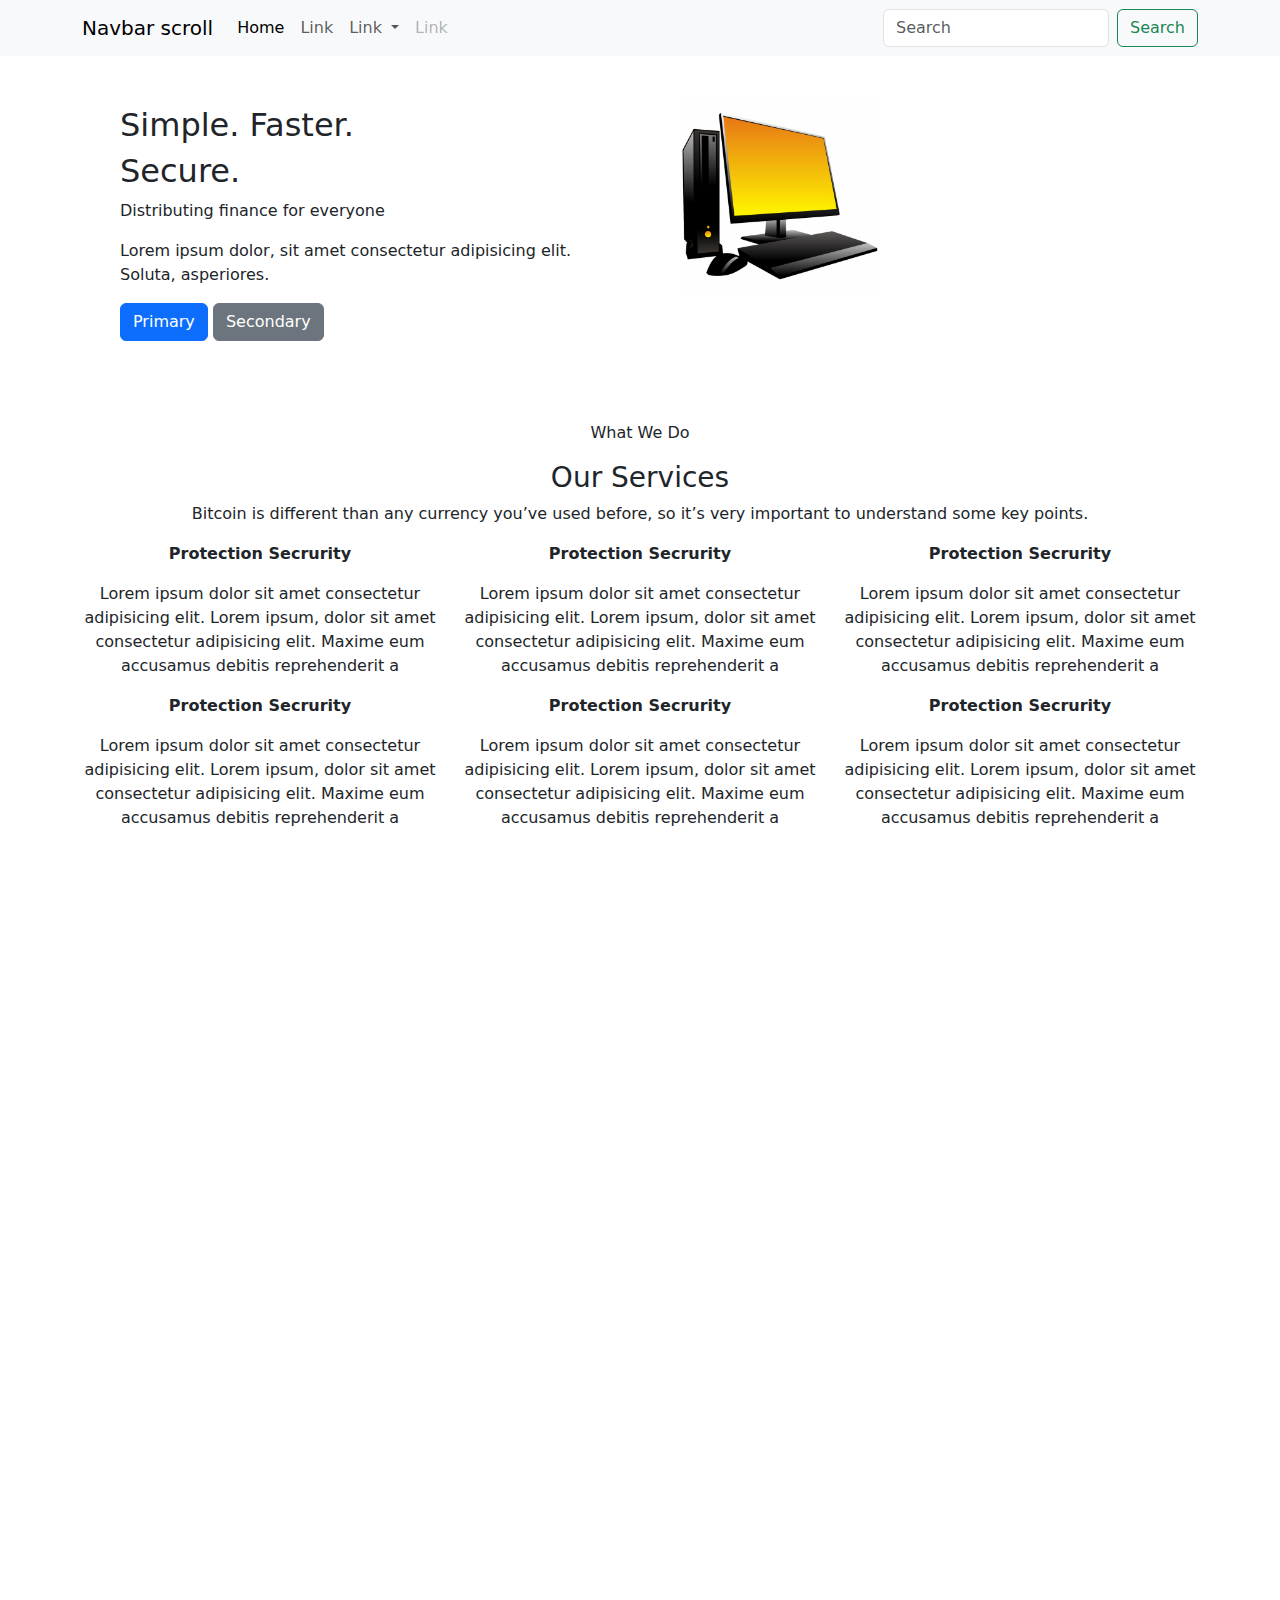
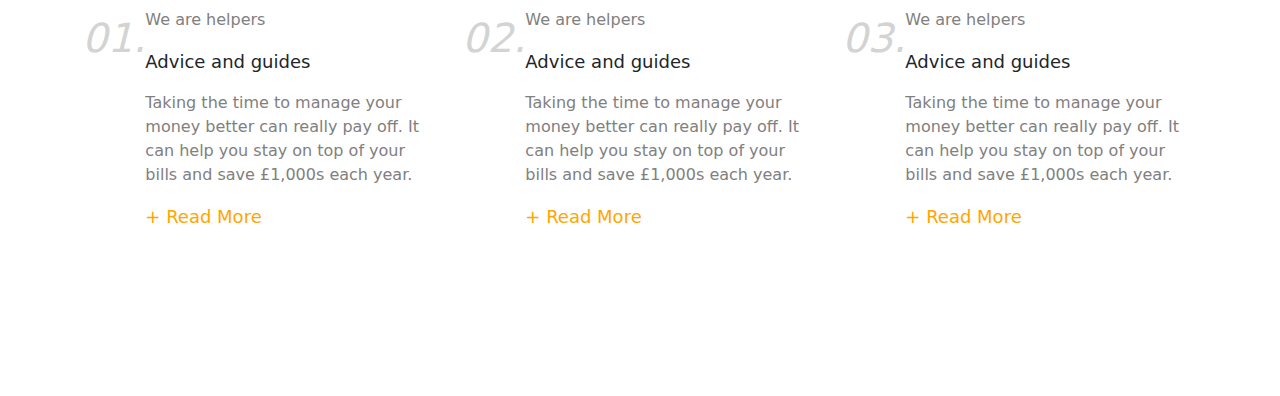
==== index.html @ 02c8ffa3 "FIrst Commit" ====
<!DOCTYPE html>
<html lang="en">
<head>
    <meta charset="UTF-8">
    <meta name="viewport" content="width=device-width, initial-scale=1.0">
    <title>Document</title>
    <link rel="stylesheet" href="css/bootstrap/css/bootstrap.css">

    <link rel="stylesheet" href="https://cdnjs.cloudflare.com/ajax/libs/font-awesome/6.4.0/css/all.min.css" integrity="sha512-iecdLmaskl7CVkqkXNQ/ZH/XLlvWZOJyj7Yy7tcenmpD1ypASozpmT/E0iPtmFIB46ZmdtAc9eNBvH0H/ZpiBw==" crossorigin="anonymous" referrerpolicy="no-referrer" />

    <link rel="stylesheet" href="css/style.css">
</head>
<body>
    <div>
        <nav class="navbar sticky-top navbar-expand-lg bg-body-tertiary">
            <div class="container">
              <a class="navbar-brand" href="#">Navbar scroll</a>
              <button class="navbar-toggler" type="button" data-bs-toggle="collapse" data-bs-target="#navbarScroll" aria-controls="navbarScroll" aria-expanded="false" aria-label="Toggle navigation">
                <span class="navbar-toggler-icon"></span>
              </button>
              <div class="collapse navbar-collapse" id="navbarScroll">
                <ul class="navbar-nav me-auto my-2 my-lg-0 navbar-nav-scroll" style="--bs-scroll-height: 100px;">
                  <li class="nav-item">
                    <a class="nav-link active" aria-current="page" href="#">Home</a>
                  </li>
                  <li class="nav-item">
                    <a class="nav-link" href="#">Link</a>
                  </li>
                  <li class="nav-item dropdown">
                    <a class="nav-link dropdown-toggle" href="#" role="button" data-bs-toggle="dropdown" aria-expanded="false">
                      Link
                    </a>
                    <ul class="dropdown-menu">
                      <li><a class="dropdown-item" href="#">Action</a></li>
                      <li><a class="dropdown-item" href="#">Another action</a></li>
                      <li><hr class="dropdown-divider"></li>
                      <li><a class="dropdown-item" href="#">Something else here</a></li>
                    </ul>
                  </li>
                  <li class="nav-item">
                    <a class="nav-link disabled">Link</a>
                  </li>
                </ul>
                <form class="d-flex" role="search">
                  <input class="form-control me-2" type="search" placeholder="Search" aria-label="Search">
                  <button class="btn btn-outline-success" type="submit">Search</button>
                </form>
              </div>
            </div>
          </nav>
    </div>
    <div class="container" style="margin-bottom: 30px;">
        <div class="row justify-content-center" >
            <div class="col-md-6" style="padding: 50px;">
                <h2>Simple. Faster.</h2>
                <h2>Secure.</h2>
                <p>Distributing finance for everyone</p>
                <p>Lorem ipsum dolor, sit amet consectetur adipisicing elit. Soluta, asperiores.</p>
               
                <button type="button" class="btn btn-primary" >Primary</button>
                <button type="button" class="btn btn-secondary ">Secondary</button>
            </div>
            <div class="col-md-6" style="padding: 40px;">
                <img src="images/comp.png" alt="computer image" style="height: 200px;">
            </div>
        </div>
    </div>

    <div class="container">
      <div class="row text-center">
        <p>What We Do</p>
        <h3>Our Services</h3>
        <p>Bitcoin is different than any currency you’ve used before, so it’s very important to understand some key points.</p>
      </div>
      <div class="row">
        <div class="col-md-4 text-center">
          <i class="fa-solid fa-lock icons"></i>
          <p class="txt1">Protection Secrurity</p>
          <p>Lorem ipsum dolor sit amet consectetur adipisicing elit. Lorem ipsum, dolor sit amet consectetur adipisicing elit. Maxime eum accusamus debitis reprehenderit a</p>
        </div>
        <div class="col-md-4 text-center">
          <i class="fa-regular fa-file icons"></i>
          <p class="txt1">Protection Secrurity</p>
          <p>Lorem ipsum dolor sit amet consectetur adipisicing elit. Lorem ipsum, dolor sit amet consectetur adipisicing elit. Maxime eum accusamus debitis reprehenderit a</p>
        </div>
        <div class="col-md-4 text-center">
          <i class="fa-solid fa-lock icons"></i>
          <p class="txt1">Protection Secrurity</p>
          <p>Lorem ipsum dolor sit amet consectetur adipisicing elit. Lorem ipsum, dolor sit amet consectetur adipisicing elit. Maxime eum accusamus debitis reprehenderit a</p>
        </div>
      </div>
      <div class="row">
        <div class="col-md-4 text-center">
          <i class="fa-solid fa-lock icons"></i>
          <p class="txt1">Protection Secrurity</p>
          <p>Lorem ipsum dolor sit amet consectetur adipisicing elit. Lorem ipsum, dolor sit amet consectetur adipisicing elit. Maxime eum accusamus debitis reprehenderit a</p>
        </div>
        <div class="col-md-4 text-center">
          <i class="fa-regular fa-file icons"></i>
          <p class="txt1">Protection Secrurity</p>
          <p>Lorem ipsum dolor sit amet consectetur adipisicing elit. Lorem ipsum, dolor sit amet consectetur adipisicing elit. Maxime eum accusamus debitis reprehenderit a</p>
        </div>
        <div class="col-md-4 text-center">
          <i class="fa-solid fa-lock icons"></i>
          <p class="txt1">Protection Secrurity</p>
          <p>Lorem ipsum dolor sit amet consectetur adipisicing elit. Lorem ipsum, dolor sit amet consectetur adipisicing elit. Maxime eum accusamus debitis reprehenderit a</p>
        </div>
      </div>
    </div>

    <div class="container conbgimg" style="margin-top: 50px;">
      <div class="row text-center conbgtxt">
        <p>Profitable And Successful Investments</p>
        <h3>Internal Accounting, Sales Data & Market Economic Indicators</h3>
      </div>
      <div class="row vidcontainer">
        <iframe width="100%" src="https://www.youtube-nocookie.com/embed/XO9OwS4EQHo?controls=0" title="YouTube video player" frameborder="0" allow="accelerometer; autoplay; clipboard-write; encrypted-media; gyroscope; picture-in-picture; web-share" allowfullscreen></iframe>
      </div>
      <div class="row" style="background-color: white; margin-top: 30px;">
        <div class="col-md-4">
          <div class="row">
            <div class="col-sm-2">
              <p class="txtc">01.</p>
            </div>
            <div class="col-sm-10">
              <p class="txtca">We are helpers</p>
              <p class="txtcb">Advice and guides</p>
              <p class="txtcc">Taking the time to manage your money better can really pay off. It can help you stay on top of your bills and save £1,000s each year.</p>
              <a href="" class="btncc">+ Read More</a>
            </div>
          </div>
        </div>
        <div class="col-md-4">
          <div class="row">
            <div class="col-sm-2">
              <p class="txtc">02.</p>
            </div>
            <div class="col-sm-10">
              <p class="txtca">We are helpers</p>
              <p class="txtcb">Advice and guides</p>
              <p class="txtcc">Taking the time to manage your money better can really pay off. It can help you stay on top of your bills and save £1,000s each year.</p>
              <a href="" class="btncc">+ Read More</a>
            </div>
          </div>
        </div>
        <div class="col-md-4">
          <div class="row">
            <div class="col-sm-2">
              <p class="txtc">03.</p>
            </div>
            <div class="col-sm-10">
              <p class="txtca">We are helpers</p>
              <p class="txtcb">Advice and guides</p>
              <p class="txtcc">Taking the time to manage your money better can really pay off. It can help you stay on top of your bills and save £1,000s each year.</p>
              <a href="" class="btncc">+ Read More</a>
            </div>
          </div>
        </div>
      </div>
    </div>
    
    <script src="css/bootstrap/js/bootstrap.js"></script>
</body>
</html>
---- css/style.css ----
.icons
{
    font-size: 60px;
    color: orange;
    margin-bottom: 10px;
}
.txt1
{
    font-weight: bold;
}
.vidcontainer
{
    height: 500px;
    margin: auto;
    width: 80%;
    padding: 10px;
}
.conbgimg{
    height: 1100px;
    background-image: url("https://i.stack.imgur.com/43ecT.png");
    background-repeat: no-repeat;
    background-size: cover;
    background-position: 50% 0;
}
.conbgtxt
{
    padding-bottom: 50px;
    padding-top: 50px;
    color: white;
}
.txtc{
    font-size: 40px;
    color: lightgrey;
    font-style: italic;
}
.txtca{
    color: gray;
}
.txtcb{
    font-size: 18px;
    font-weight:400;
}
.txtcc{
    color: gray;
}
.btncc{
    color: orange;
    text-decoration: none;
    font-size: 18px;
}
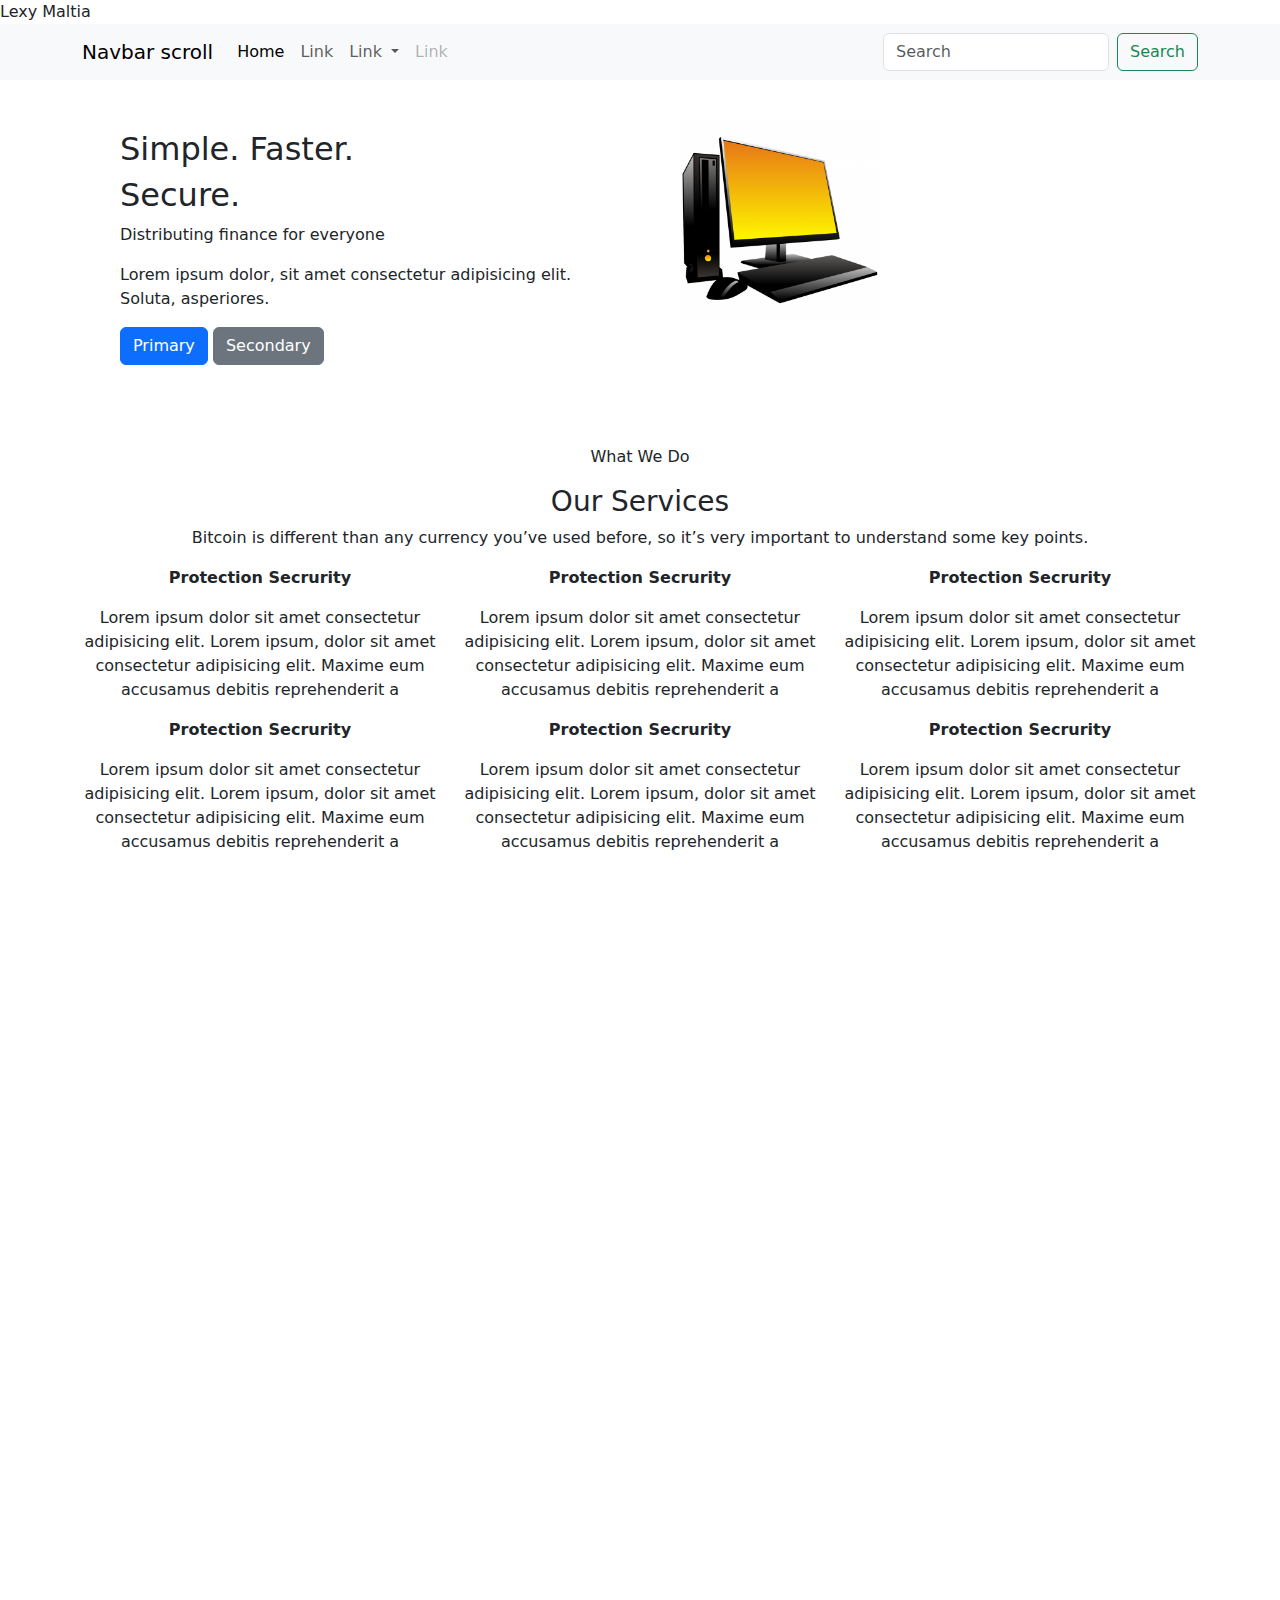
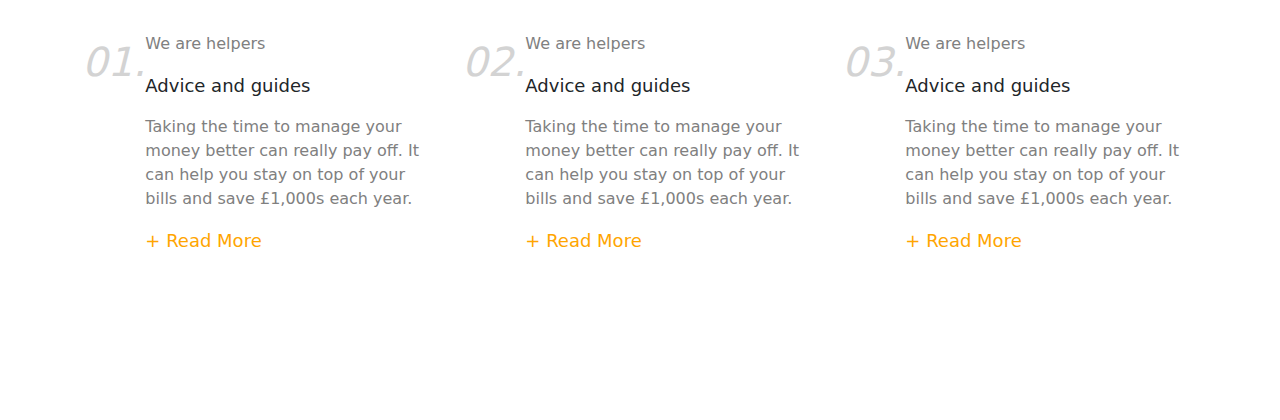
==== commit 78d6bf5c: "Update index.html" ====
--- a/index.html
+++ b/index.html
@@ -11,6 +11,7 @@
     <link rel="stylesheet" href="css/style.css">
 </head>
 <body>
+  <div>Lexy Maltia</div>
     <div>
         <nav class="navbar sticky-top navbar-expand-lg bg-body-tertiary">
             <div class="container">
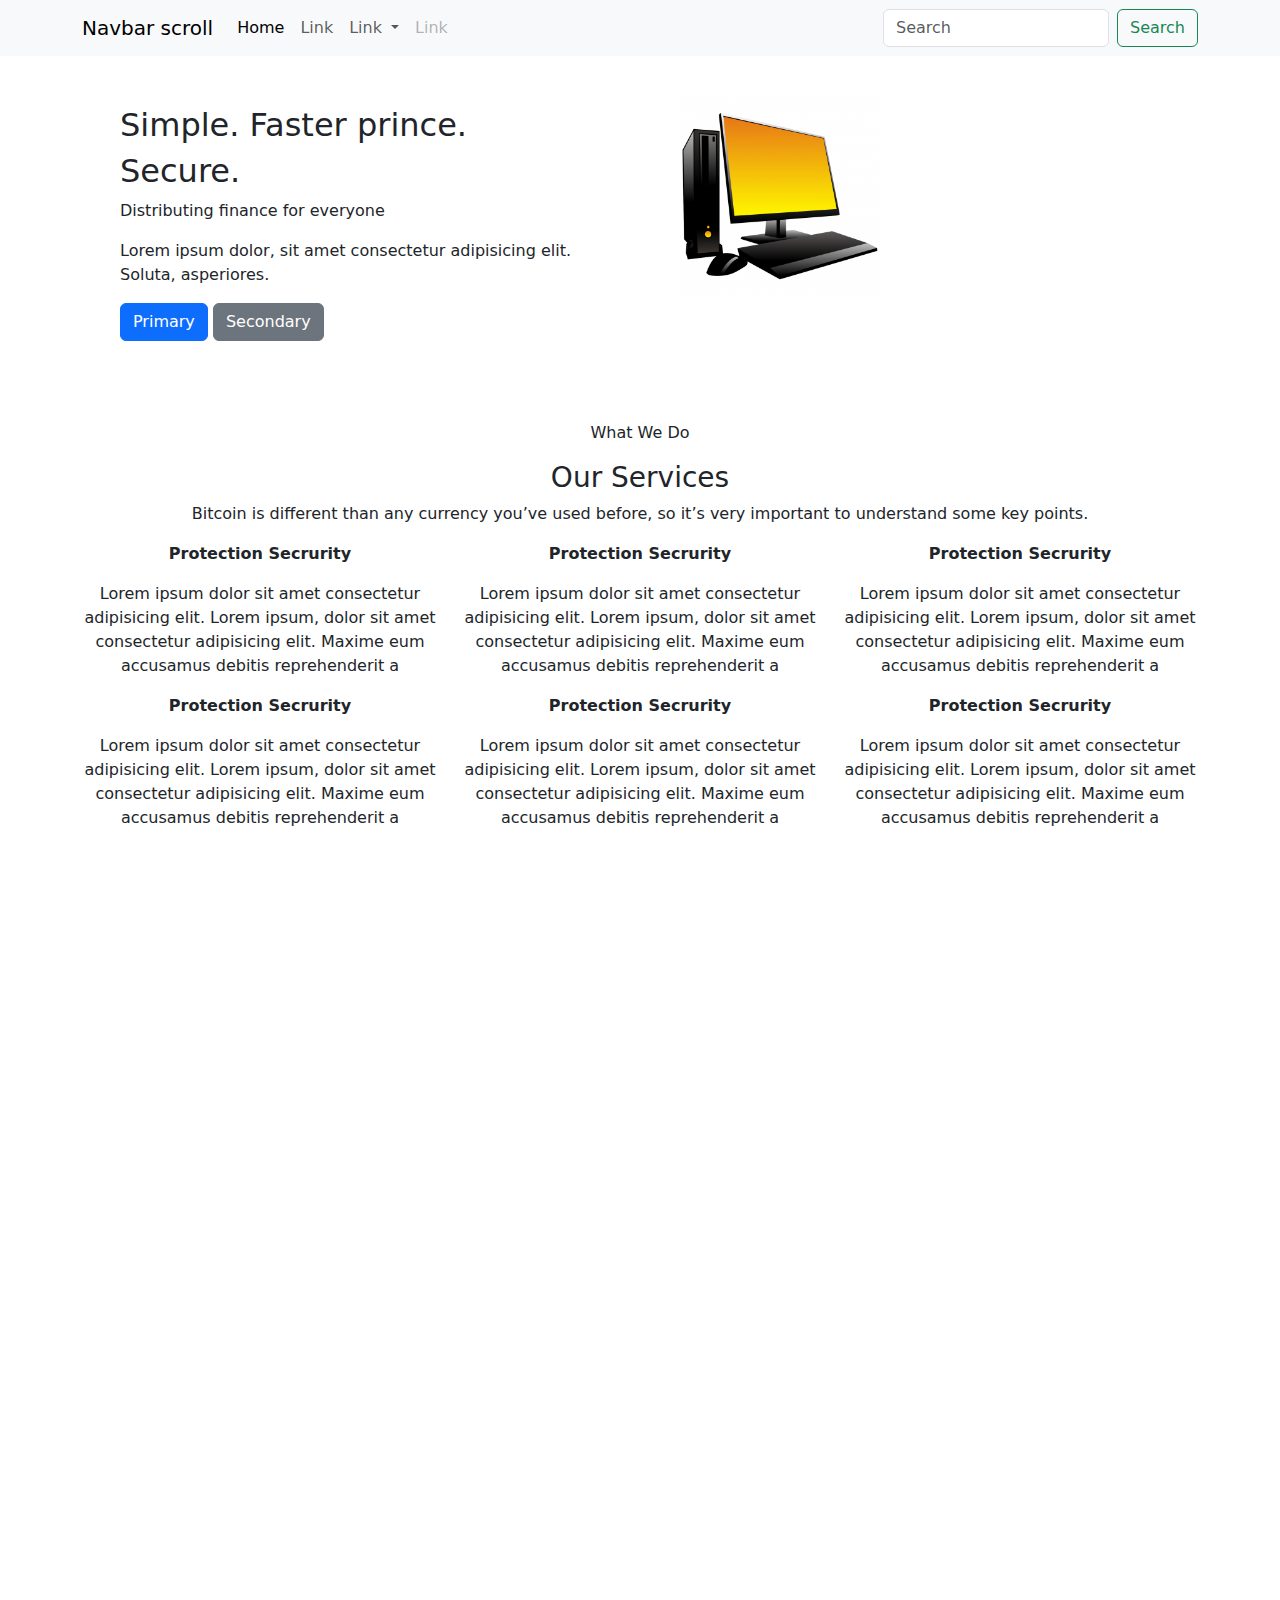
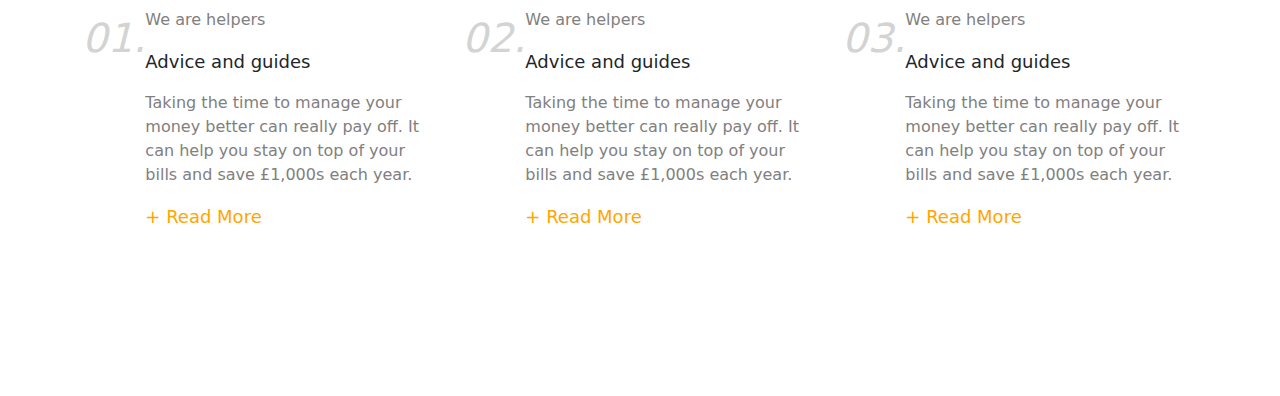
==== commit 2fa165c6: "Update index.html" ====
--- a/index.html
+++ b/index.html
@@ -11,7 +11,6 @@
     <link rel="stylesheet" href="css/style.css">
 </head>
 <body>
-  <div>Lexy Maltia</div>
     <div>
         <nav class="navbar sticky-top navbar-expand-lg bg-body-tertiary">
             <div class="container">
@@ -53,7 +52,7 @@
     <div class="container" style="margin-bottom: 30px;">
         <div class="row justify-content-center" >
             <div class="col-md-6" style="padding: 50px;">
-                <h2>Simple. Faster.</h2>
+                <h2>Simple. Faster prince.</h2>
                 <h2>Secure.</h2>
                 <p>Distributing finance for everyone</p>
                 <p>Lorem ipsum dolor, sit amet consectetur adipisicing elit. Soluta, asperiores.</p>
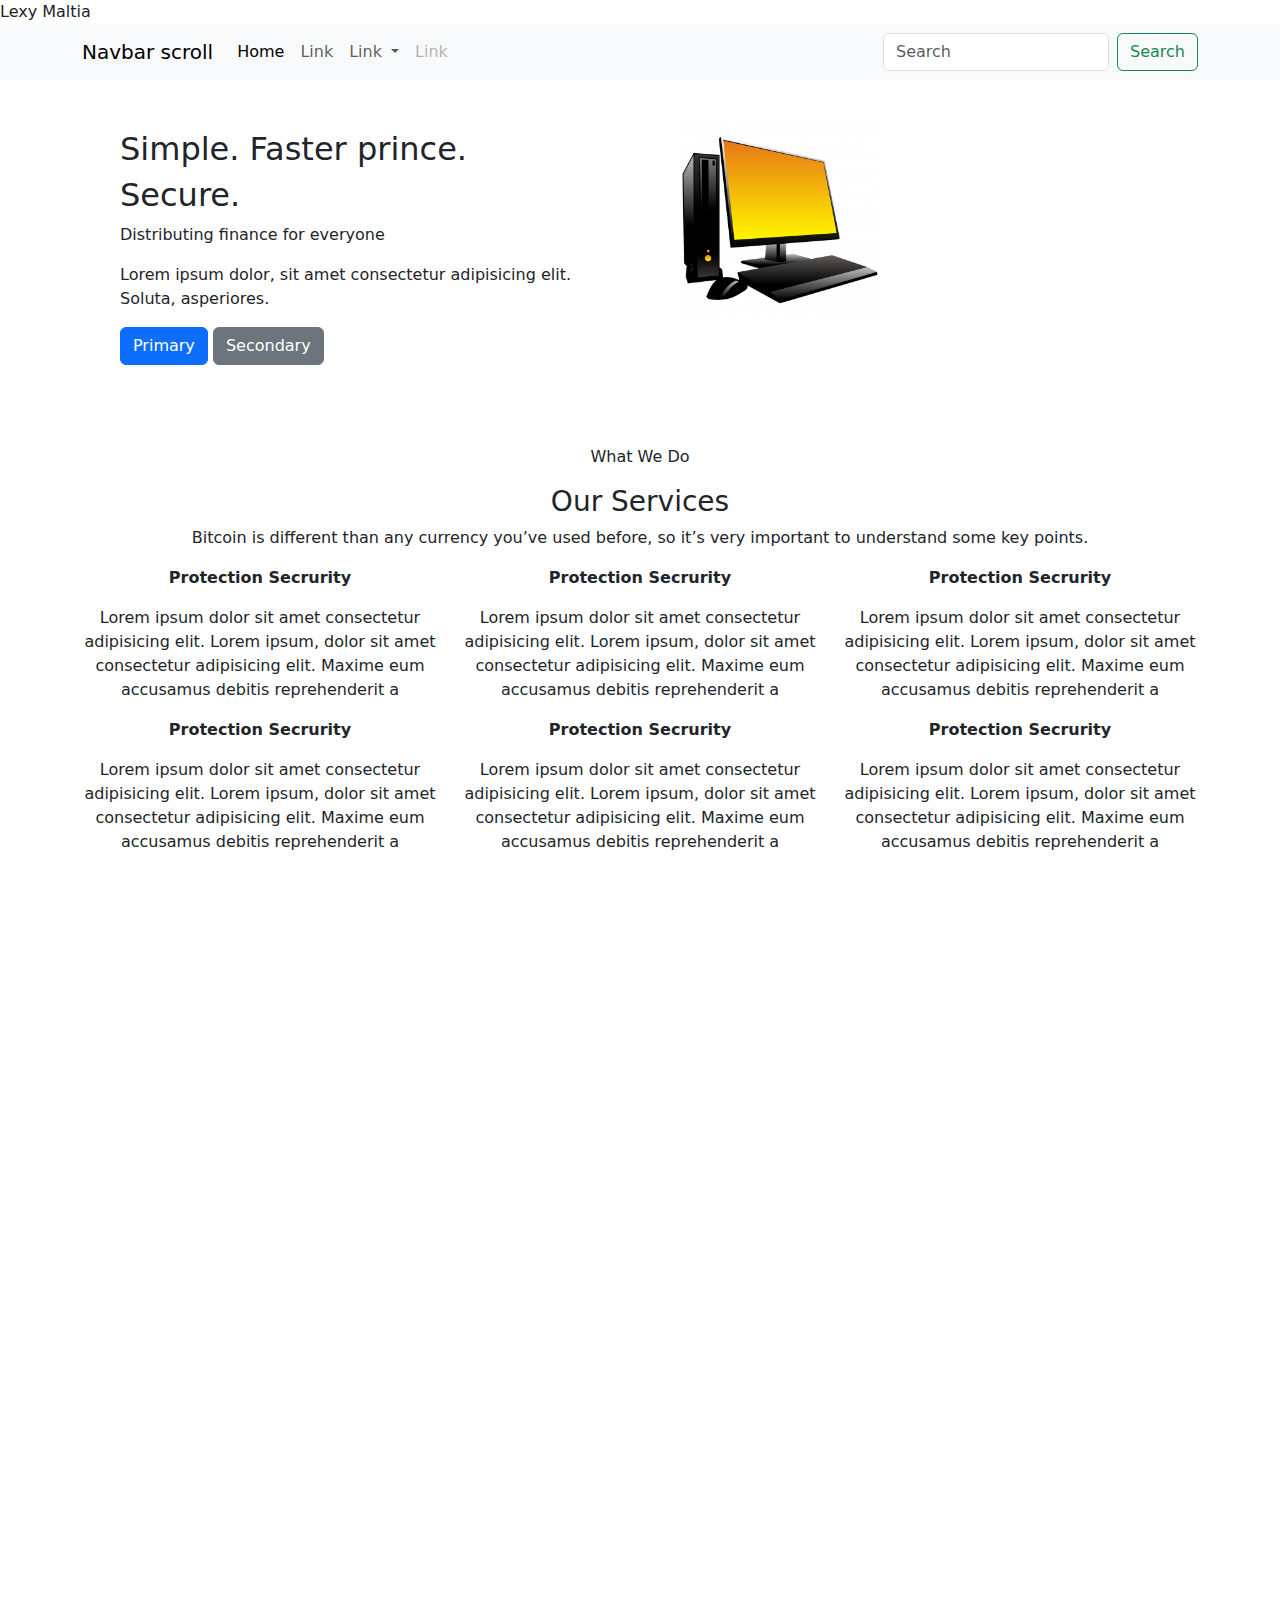
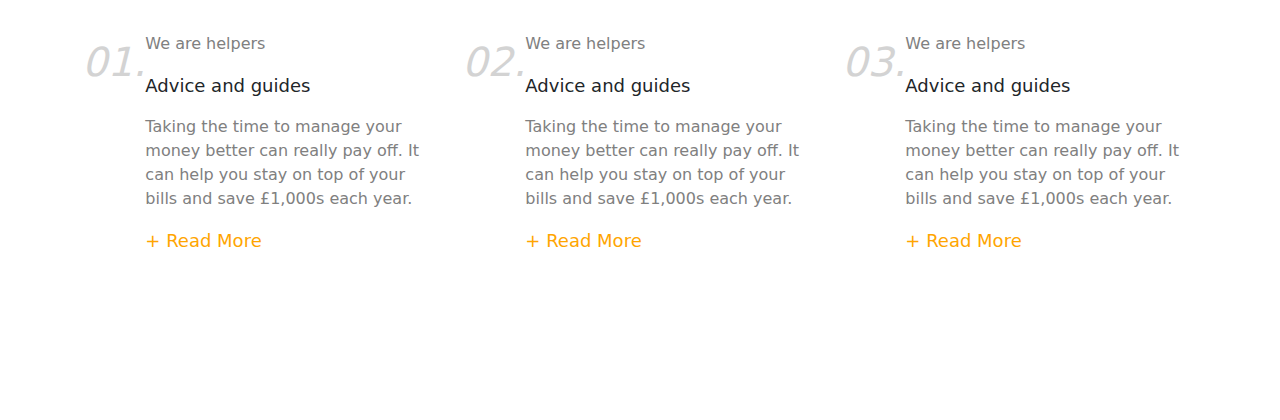
==== commit e43350d9: "Merge branch 'main' of https://github.com/123AKAk/crypto-site" ====
--- a/index.html
+++ b/index.html
@@ -11,6 +11,7 @@
     <link rel="stylesheet" href="css/style.css">
 </head>
 <body>
+  <div>Lexy Maltia</div>
     <div>
         <nav class="navbar sticky-top navbar-expand-lg bg-body-tertiary">
             <div class="container">
